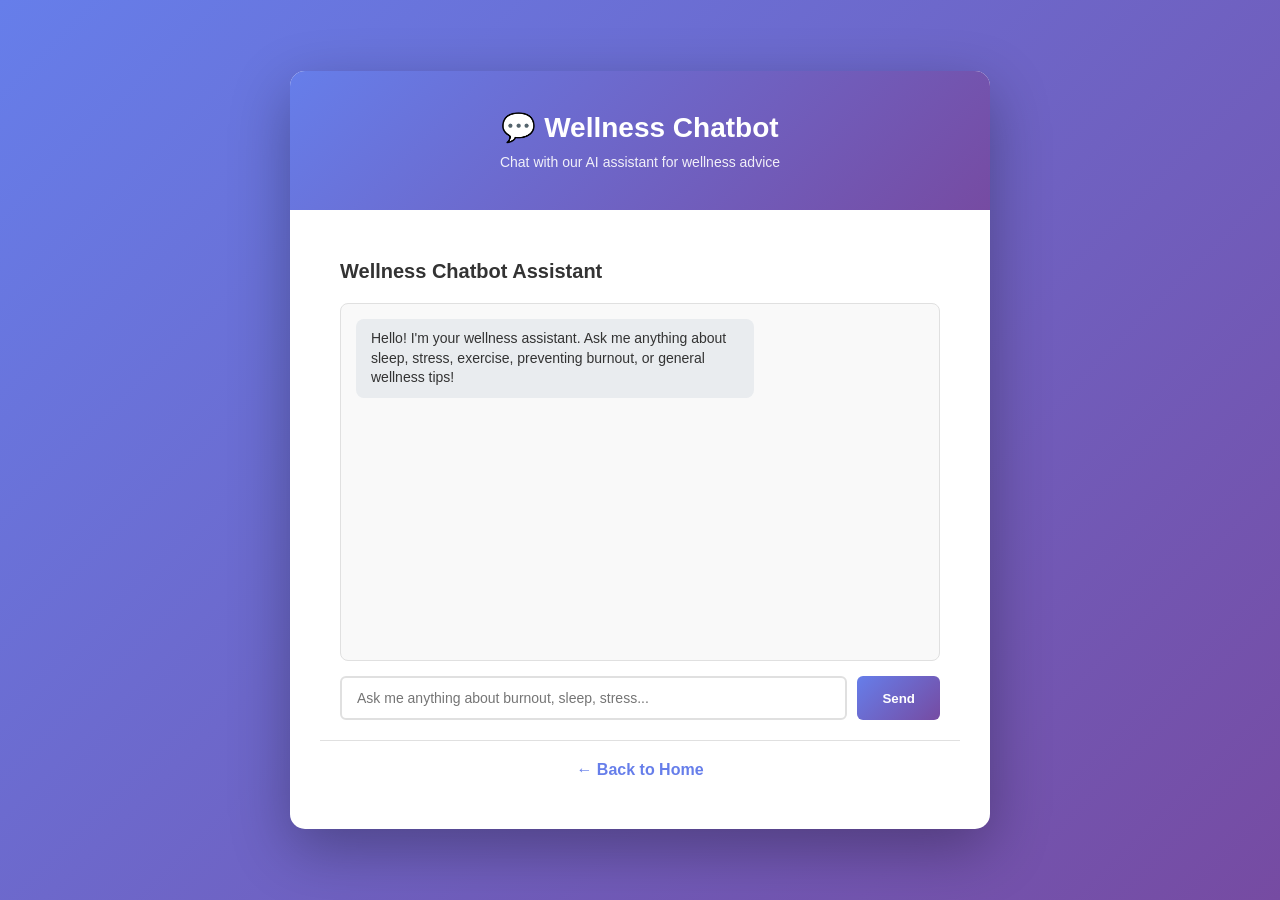
==== RussellShaun_webdashboard/chatbot.html @ 01529101 "new App Layout" ====
<!DOCTYPE html>
<html lang="en">
<head>
    <meta charset="UTF-8">
    <meta name="viewport" content="width=device-width, initial-scale=1.0">
    <title>Wellness Chatbot - AI Burnout Detection</title>
    <link rel="stylesheet" href="style.css">
</head>
<body>
    <div class="container">
        <div class="header">
            <h1>💬 Wellness Chatbot</h1>
            <p>Chat with our AI assistant for wellness advice</p>
        </div>

        <div class="main-content">
            <div class="chatbot-section">
                <h2>Wellness Chatbot Assistant</h2>
                <div id="chatHistory" class="chat-history"></div>
                <div class="chat-input-area">
                    <input type="text" id="chatInput" placeholder="Ask me anything about burnout, sleep, stress..." />
                    <button id="chatSendBtn" class="btn-send">Send</button>
                </div>
            </div>

            <div class="back-link">
                <a href="index.html">← Back to Home</a>
            </div>
        </div>
    </div>

    <script src="chatbot.js"></script>
</body>
</html>
---- RussellShaun_webdashboard/style.css ----
* {
    margin: 0;
    padding: 0;
    box-sizing: border-box;
}

body {
    font-family: 'Segoe UI', Tahoma, Geneva, Verdana, sans-serif;
    background: linear-gradient(135deg, #667eea 0%, #764ba2 100%);
    min-height: 100vh;
    display: flex;
    justify-content: center;
    align-items: center;
    padding: 20px;
}

.container {
    background: white;
    border-radius: 15px;
    box-shadow: 0 20px 60px rgba(0, 0, 0, 0.3);
    max-width: 700px;
    width: 100%;
    overflow: hidden;
}

.header {
    background: linear-gradient(135deg, #667eea 0%, #764ba2 100%);
    color: white;
    padding: 40px 20px;
    text-align: center;
}

.header h1 {
    font-size: 28px;
    margin-bottom: 10px;
}

.header p {
    font-size: 14px;
    opacity: 0.9;
}

.main-content {
    padding: 30px;
}

.form-section h2,
.result-section h2 {
    color: #333;
    margin-bottom: 20px;
    font-size: 20px;
}

.form-group {
    margin-bottom: 20px;
}

label {
    display: block;
    margin-bottom: 8px;
    color: #555;
    font-weight: 500;
    font-size: 14px;
}

input[type="number"],
input[type="range"] {
    width: 100%;
    padding: 10px;
    border: 2px solid #e0e0e0;
    border-radius: 6px;
    font-size: 14px;
    transition: border-color 0.3s ease;
}

input[type="number"]:focus,
input[type="range"]:focus {
    outline: none;
    border-color: #667eea;
}

input[type="range"] {
    padding: 0;
    height: 6px;
}

#stressValue {
    font-weight: bold;
    color: #667eea;
    font-size: 16px;
}

.help-text {
    display: block;
    font-size: 12px;
    color: #999;
    margin-top: 4px;
}

.btn-analyze {
    width: 100%;
    padding: 12px;
    background: linear-gradient(135deg, #667eea 0%, #764ba2 100%);
    color: white;
    border: none;
    border-radius: 6px;
    font-size: 16px;
    font-weight: 600;
    cursor: pointer;
    transition: transform 0.2s ease, box-shadow 0.2s ease;
}

.btn-analyze:hover {
    transform: translateY(-2px);
    box-shadow: 0 10px 20px rgba(102, 126, 234, 0.3);
}

.btn-analyze:active {
    transform: translateY(0);
}

.btn-analyze:disabled {
    opacity: 0.6;
    cursor: not-allowed;
}

.result-box {
    padding: 20px;
    border-radius: 8px;
    margin-bottom: 20px;
    text-align: center;
    font-size: 18px;
    font-weight: 600;
}

.result-box.low {
    background: #d4edda;
    color: #155724;
    border: 2px solid #28a745;
}

.result-box.moderate {
    background: #fff3cd;
    color: #856404;
    border: 2px solid #ffc107;
}

.result-box.high {
    background: #f8d7da;
    color: #721c24;
    border: 2px solid #dc3545;
}

.recommendations {
    background: #f8f9fa;
    border-left: 4px solid #667eea;
    padding: 15px;
    border-radius: 6px;
    font-size: 14px;
    line-height: 1.6;
}

.recommendations h3 {
    color: #333;
    margin-bottom: 10px;
    font-size: 16px;
}

.recommendations ul {
    margin-left: 20px;
    color: #555;
}

.recommendations li {
    margin-bottom: 8px;
}

.loading {
    text-align: center;
    color: #667eea;
    font-weight: 600;
}

.error {
    background: #f8d7da;
    color: #721c24;
    padding: 15px;
    border-radius: 6px;
    margin-bottom: 20px;
    border: 1px solid #f5c6cb;
}

/* Tab Navigation */
.tab-nav {
    display: flex;
    background: #f8f9fa;
    border-bottom: 2px solid #e0e0e0;
}

.tab-btn {
    flex: 1;
    padding: 15px 20px;
    border: none;
    background: transparent;
    color: #666;
    font-size: 14px;
    font-weight: 600;
    cursor: pointer;
    transition: all 0.3s ease;
    border-bottom: 3px solid transparent;
}

.tab-btn-link {
    flex: 1;
    padding: 15px 20px;
    border: none;
    background: transparent;
    color: #666;
    font-size: 14px;
    font-weight: 600;
    cursor: pointer;
    transition: all 0.3s ease;
    border-bottom: 3px solid transparent;
    text-decoration: none;
    display: flex;
    align-items: center;
    justify-content: center;
}

.tab-btn-link:hover {
    color: #667eea;
    background: #f0f0f0;
}

.tab-btn {
    flex: 1;
    padding: 15px 20px;
    border: none;
    background: transparent;
    color: #666;
    font-size: 14px;
    font-weight: 600;
    cursor: pointer;
    transition: all 0.3s ease;
    border-bottom: 3px solid transparent;
}

.tab-btn:hover {
    color: #667eea;
    background: #f0f0f0;
}

.tab-btn.active {
    color: #667eea;
    border-bottom-color: #667eea;
    background: white;
}

/* Tab Content */
.tab-content {
    display: none;
    animation: fadeIn 0.3s ease;
}

.tab-content.active {
    display: block;
}

@keyframes fadeIn {
    from {
        opacity: 0;
    }
    to {
        opacity: 1;
    }
}

/* Home Tab Styles */
.home-section {
    padding: 20px;
}

.home-section h2 {
    color: #333;
    margin-bottom: 10px;
    font-size: 24px;
}

.home-section > p {
    color: #666;
    margin-bottom: 30px;
    font-size: 16px;
}

.features {
    display: grid;
    grid-template-columns: 1fr 1fr;
    gap: 15px;
    margin-bottom: 30px;
}

.feature-card {
    background: linear-gradient(135deg, #f5f7fa 0%, #f0f0f5 100%);
    padding: 20px;
    border-radius: 8px;
    text-align: center;
    border: 1px solid #e0e0e0;
    transition: transform 0.3s ease, box-shadow 0.3s ease;
}

.feature-card:hover {
    transform: translateY(-5px);
    box-shadow: 0 10px 20px rgba(0, 0, 0, 0.1);
}

.feature-icon {
    font-size: 32px;
    margin-bottom: 10px;
}

.feature-card h3 {
    color: #333;
    font-size: 16px;
    margin-bottom: 8px;
}

.feature-card p {
    color: #666;
    font-size: 13px;
    line-height: 1.5;
}

.info-box {
    background: #f0f4ff;
    border-left: 4px solid #667eea;
    padding: 20px;
    border-radius: 8px;
}

.info-box h3 {
    color: #333;
    margin-bottom: 12px;
    font-size: 16px;
}

.info-box ol {
    color: #555;
    margin-left: 20px;
    line-height: 1.8;
}

.info-box li {
    margin-bottom: 8px;
}

/* Chatbot Tab Styles */
.chatbot-section {
    padding: 20px;
    height: 500px;
    display: flex;
    flex-direction: column;
}

.chatbot-section h2 {
    color: #333;
    margin-bottom: 20px;
    font-size: 20px;
}

.chat-history {
    flex: 1;
    overflow-y: auto;
    margin-bottom: 15px;
    padding: 15px;
    background: #f9f9f9;
    border-radius: 8px;
    border: 1px solid #e0e0e0;
}

.chat-message {
    margin-bottom: 12px;
    display: flex;
    animation: slideIn 0.3s ease;
}

@keyframes slideIn {
    from {
        opacity: 0;
        transform: translateY(10px);
    }
    to {
        opacity: 1;
        transform: translateY(0);
    }
}

.message-user {
    justify-content: flex-end;
}

.message-bot {
    justify-content: flex-start;
}

.message-content {
    max-width: 70%;
    padding: 10px 15px;
    border-radius: 8px;
    word-wrap: break-word;
    font-size: 14px;
    line-height: 1.4;
}

.message-user .message-content {
    background: #667eea;
    color: white;
}

.message-bot .message-content {
    background: #e9ecef;
    color: #333;
}

.chat-input-area {
    display: flex;
    gap: 10px;
}

#chatInput {
    flex: 1;
    padding: 12px 15px;
    border: 2px solid #e0e0e0;
    border-radius: 6px;
    font-size: 14px;
    font-family: inherit;
    transition: border-color 0.3s ease;
}

#chatInput:focus {
    outline: none;
    border-color: #667eea;
}

.btn-send {
    padding: 12px 25px;
    background: linear-gradient(135deg, #667eea 0%, #764ba2 100%);
    color: white;
    border: none;
    border-radius: 6px;
    font-weight: 600;
    cursor: pointer;
    transition: transform 0.2s ease, box-shadow 0.2s ease;
}

.btn-send:hover {
    transform: translateY(-2px);
    box-shadow: 0 10px 20px rgba(102, 126, 234, 0.3);
}

.btn-send:active {
    transform: translateY(0);
}

.back-link {
    text-align: center;
    padding: 20px;
    border-top: 1px solid #e0e0e0;
}

.back-link a {
    color: #667eea;
    text-decoration: none;
    font-weight: 600;
    transition: color 0.3s ease;
}

.back-link a:hover {
    color: #764ba2;
}
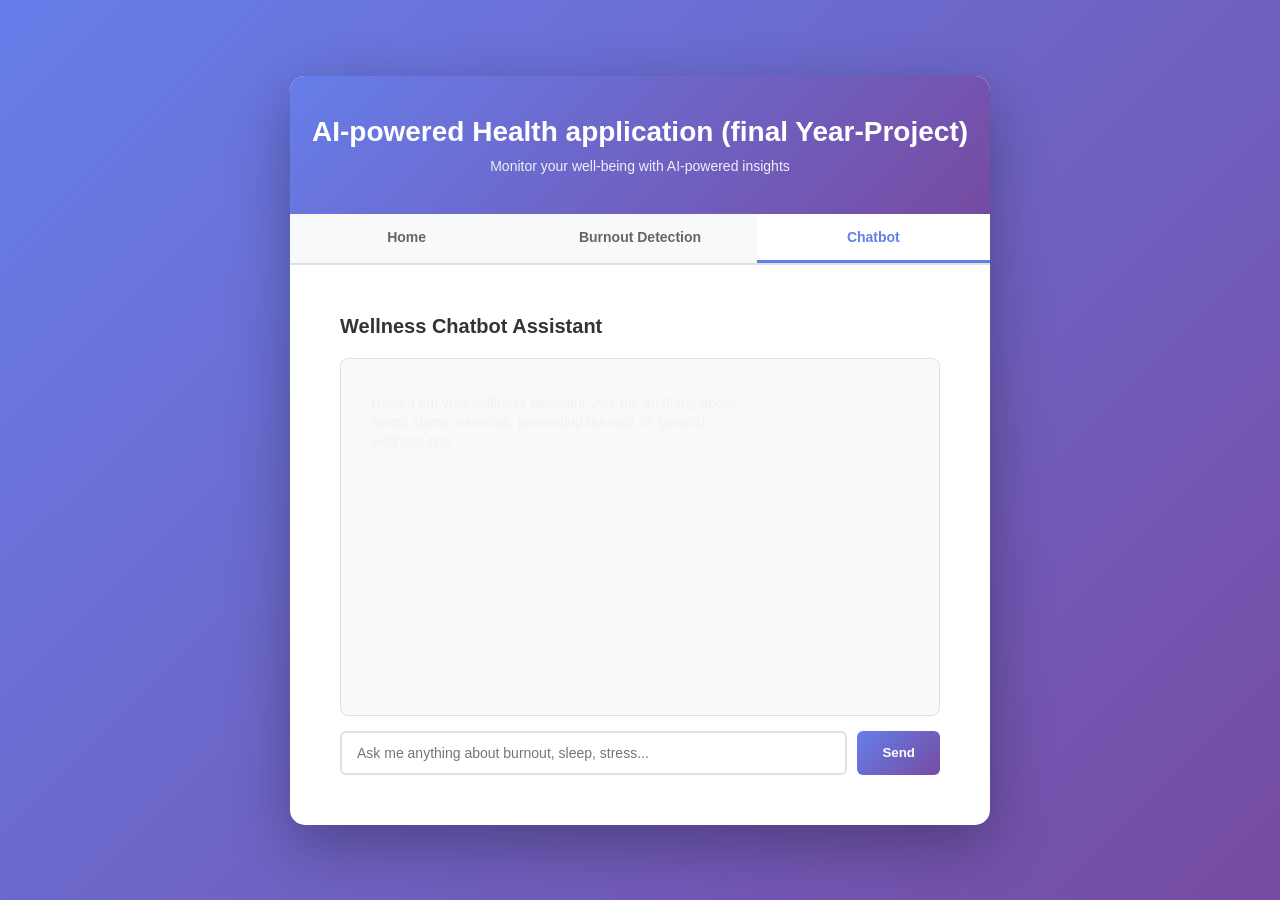
==== commit 4c583570: "Refactor web dashboard structure and implement dynamic tab loading - Replaced static tab links with " ====
--- a/RussellShaun_webdashboard/chatbot.html
+++ b/RussellShaun_webdashboard/chatbot.html
@@ -3,32 +3,11 @@
 <head>
     <meta charset="UTF-8">
     <meta name="viewport" content="width=device-width, initial-scale=1.0">
-    <title>Wellness Chatbot - AI Burnout Detection</title>
-    <link rel="stylesheet" href="style.css">
+    <title>Redirecting...</title>
+    <meta http-equiv="refresh" content="0; url=index.html#chatbot">
 </head>
 <body>
-    <div class="container">
-        <div class="header">
-            <h1>💬 Wellness Chatbot</h1>
-            <p>Chat with our AI assistant for wellness advice</p>
-        </div>
-
-        <div class="main-content">
-            <div class="chatbot-section">
-                <h2>Wellness Chatbot Assistant</h2>
-                <div id="chatHistory" class="chat-history"></div>
-                <div class="chat-input-area">
-                    <input type="text" id="chatInput" placeholder="Ask me anything about burnout, sleep, stress..." />
-                    <button id="chatSendBtn" class="btn-send">Send</button>
-                </div>
-            </div>
-
-            <div class="back-link">
-                <a href="index.html">← Back to Home</a>
-            </div>
-        </div>
-    </div>
-
-    <script src="chatbot.js"></script>
+    <p>Redirecting to the chatbot section...</p>
+    <p><a href="index.html#chatbot">Open chatbot</a></p>
 </body>
 </html>
